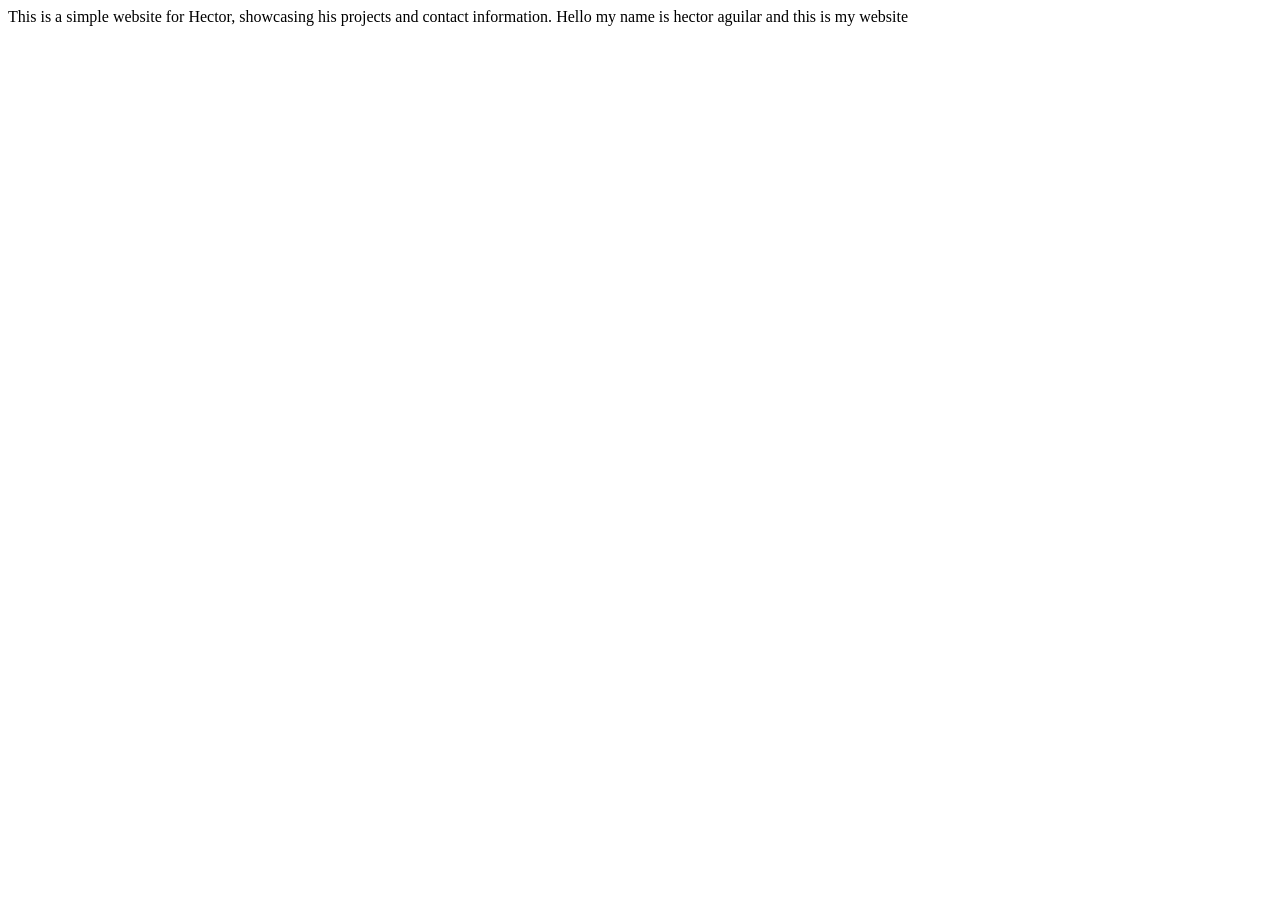
==== index.html @ 85750ade "The beginning" ====
<!DOCTYPE html>
<html lang="en">
<head>
    <meta charset="UTF-8">
    <meta name="viewport" content="width=device-width, initial-scale=1.0">
    <title>Hector's Website</title>
    <description>
        This is a simple website for Hector, showcasing his projects and contact information.
    </description>
</head>
<body>
Hello my name is hector aguilar and this is my website 
</body>
</html>
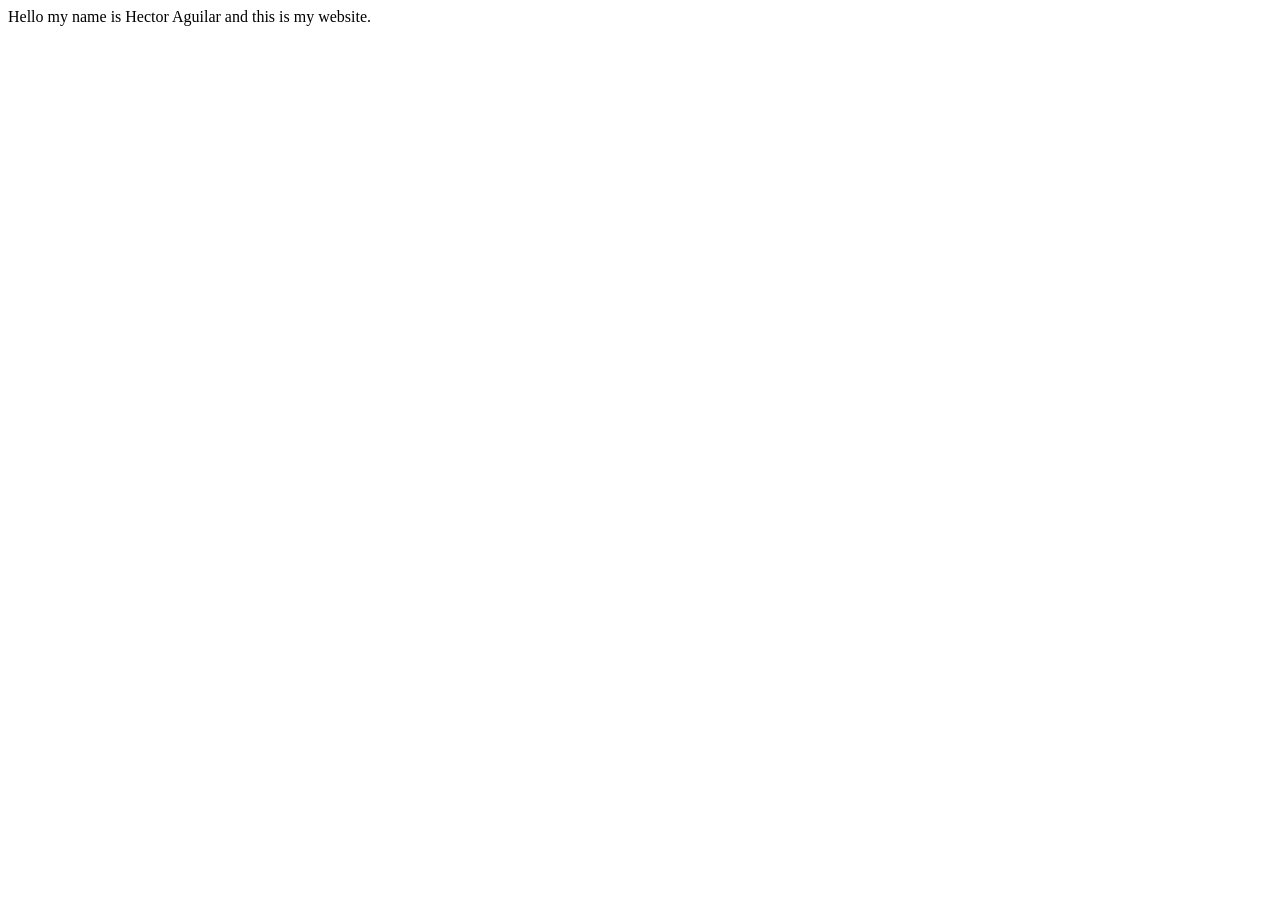
==== commit 19e0e923: "Added the css" ====
--- a/index.html
+++ b/index.html
@@ -4,11 +4,10 @@
     <meta charset="UTF-8">
     <meta name="viewport" content="width=device-width, initial-scale=1.0">
     <title>Hector's Website</title>
-    <description>
-        This is a simple website for Hector, showcasing his projects and contact information.
-    </description>
+    <meta name="description" content="Welcome to Hector Aguilar's personal website.">
+    <link rel="stylesheet" href="styles.css">
 </head>
-<body>
-Hello my name is hector aguilar and this is my website 
+<body class="body">
+Hello my name is Hector Aguilar and this is my website. 
 </body>
 </html>
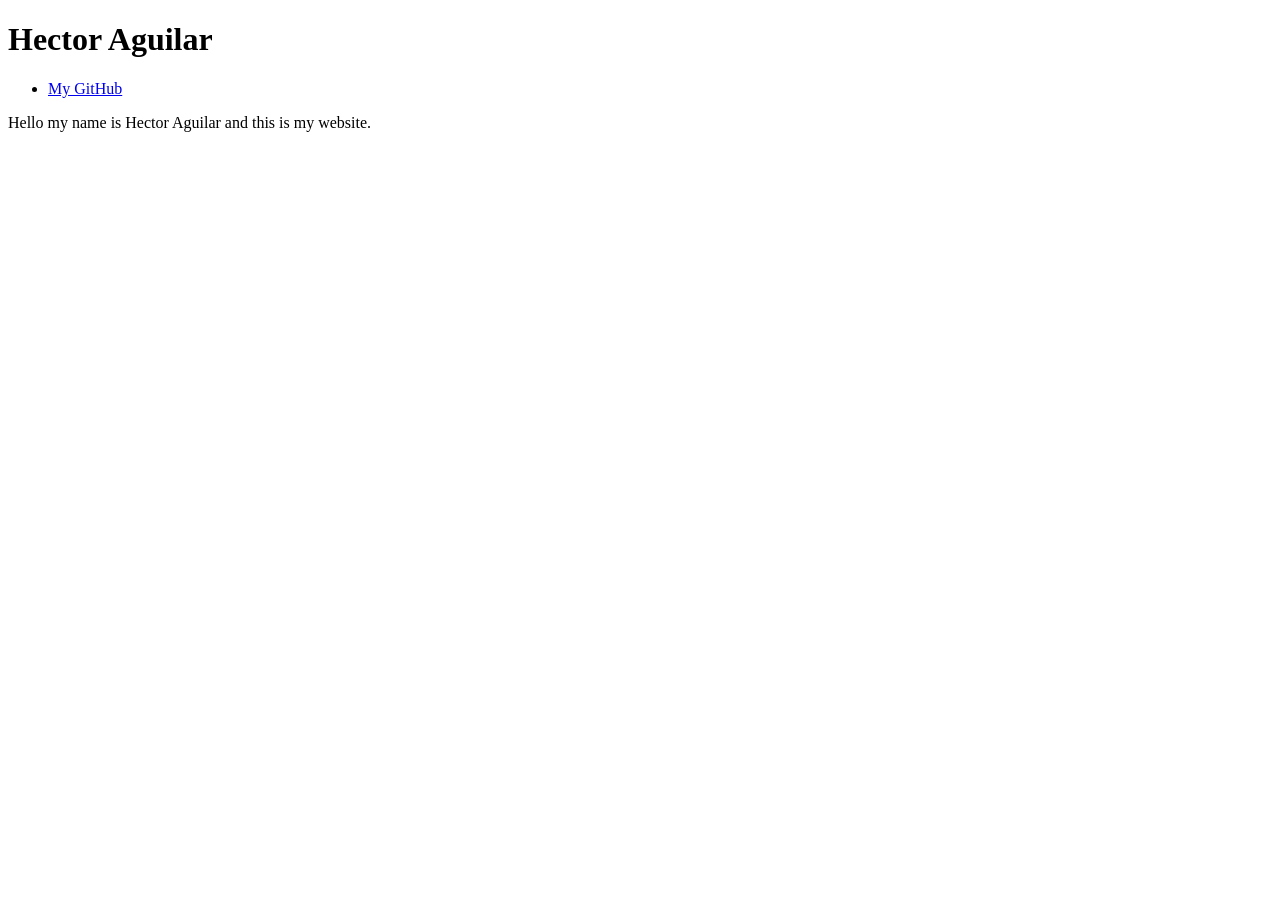
==== commit df14a6c0: "added my title and my github link and some structure" ====
--- a/index.html
+++ b/index.html
@@ -5,9 +5,20 @@
     <meta name="viewport" content="width=device-width, initial-scale=1.0">
     <title>Hector's Website</title>
     <meta name="description" content="Welcome to Hector Aguilar's personal website.">
+    <meta name="author" content="Hector Aguilar Giron">
     <link rel="stylesheet" href="styles.css">
 </head>
 <body class="body">
-Hello my name is Hector Aguilar and this is my website. 
+    <header>
+        <h1>Hector Aguilar</h1>
+        <nav>
+            <ul>
+                <li><a href="https://github.com/HectorAguilarGiron/HectorAguilarGiron.github.io" target="_blank">My GitHub</a></li>
+            </ul>
+        </nav>
+    </header>
+    <main>
+        <p>Hello my name is Hector Aguilar and this is my website.</p>
+    </main>
 </body>
 </html>
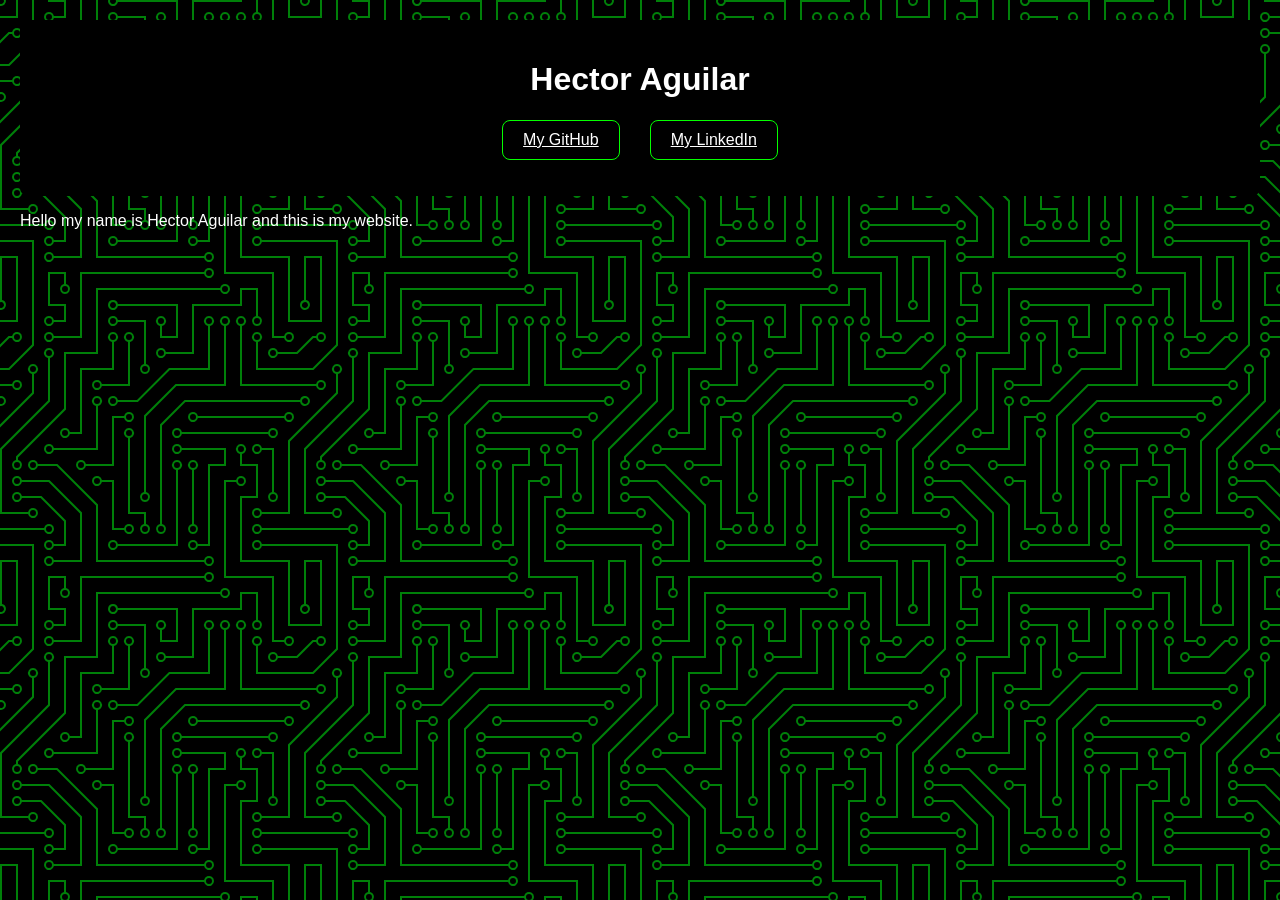
==== commit 3db0380c: "added some decoration but im not done of course" ====
--- a/index.html
+++ b/index.html
@@ -6,14 +6,15 @@
     <title>Hector's Website</title>
     <meta name="description" content="Welcome to Hector Aguilar's personal website.">
     <meta name="author" content="Hector Aguilar Giron">
-    <link rel="stylesheet" href="styles.css">
+    <link rel="stylesheet" href="style.css">
 </head>
 <body class="body">
-    <header>
+    <header class="primary" role="banner">
         <h1>Hector Aguilar</h1>
-        <nav>
+        <nav class="primary" role="navigation">
             <ul>
-                <li><a href="https://github.com/HectorAguilarGiron/HectorAguilarGiron.github.io" target="_blank">My GitHub</a></li>
+                <li><a href="https://github.com/HectorAguilarGiron" target="_blank">My GitHub</a></li>
+                <li><a href="https://www.linkedin.com/in/hector-aguilar-giron-466237345/" target="_blank">My LinkedIn</a></li>
             </ul>
         </nav>
     </header>
--- a/style.css
+++ b/style.css
@@ -0,0 +1,45 @@
+.body {
+    background-image: url("data:image/svg+xml,%3Csvg xmlns='http://www.w3.org/2000/svg' viewBox='0 0 304 304' width='304' height='304'%3E%3Cpath fill='%2300ff11' fill-opacity='0.5' d='M44.1 224a5 5 0 1 1 0 2H0v-2h44.1zm160 48a5 5 0 1 1 0 2H82v-2h122.1zm57.8-46a5 5 0 1 1 0-2H304v2h-42.1zm0 16a5 5 0 1 1 0-2H304v2h-42.1zm6.2-114a5 5 0 1 1 0 2h-86.2a5 5 0 1 1 0-2h86.2zm-256-48a5 5 0 1 1 0 2H0v-2h12.1zm185.8 34a5 5 0 1 1 0-2h86.2a5 5 0 1 1 0 2h-86.2zM258 12.1a5 5 0 1 1-2 0V0h2v12.1zm-64 208a5 5 0 1 1-2 0v-54.2a5 5 0 1 1 2 0v54.2zm48-198.2V80h62v2h-64V21.9a5 5 0 1 1 2 0zm16 16V64h46v2h-48V37.9a5 5 0 1 1 2 0zm-128 96V208h16v12.1a5 5 0 1 1-2 0V210h-16v-76.1a5 5 0 1 1 2 0zm-5.9-21.9a5 5 0 1 1 0 2H114v48H85.9a5 5 0 1 1 0-2H112v-48h12.1zm-6.2 130a5 5 0 1 1 0-2H176v-74.1a5 5 0 1 1 2 0V242h-60.1zm-16-64a5 5 0 1 1 0-2H114v48h10.1a5 5 0 1 1 0 2H112v-48h-10.1zM66 284.1a5 5 0 1 1-2 0V274H50v30h-2v-32h18v12.1zM236.1 176a5 5 0 1 1 0 2H226v94h48v32h-2v-30h-48v-98h12.1zm25.8-30a5 5 0 1 1 0-2H274v44.1a5 5 0 1 1-2 0V146h-10.1zm-64 96a5 5 0 1 1 0-2H208v-80h16v-14h-42.1a5 5 0 1 1 0-2H226v18h-16v80h-12.1zm86.2-210a5 5 0 1 1 0 2H272V0h2v32h10.1zM98 101.9V146H53.9a5 5 0 1 1 0-2H96v-42.1a5 5 0 1 1 2 0zM53.9 34a5 5 0 1 1 0-2H80V0h2v34H53.9zm60.1 3.9V66H82v64H69.9a5 5 0 1 1 0-2H80V64h32V37.9a5 5 0 1 1 2 0zM101.9 82a5 5 0 1 1 0-2H128V37.9a5 5 0 1 1 2 0V82h-28.1zm16-64a5 5 0 1 1 0-2H146v44.1a5 5 0 1 1-2 0V18h-26.1zm102.2 270a5 5 0 1 1 0 2H98v14h-2v-16h124.1zM242 149.9V160h16v34h-16v62h48v48h-2v-46h-48v-66h16v-30h-16v-12.1a5 5 0 1 1 2 0zM53.9 18a5 5 0 1 1 0-2H64V2H48V0h18v18H53.9zm112 32a5 5 0 1 1 0-2H192V0h50v2h-48v48h-28.1zm-48-48a5 5 0 0 1-9.8-2h2.07a3 3 0 1 0 5.66 0H178v34h-18V21.9a5 5 0 1 1 2 0V32h14V2h-58.1zm0 96a5 5 0 1 1 0-2H137l32-32h39V21.9a5 5 0 1 1 2 0V66h-40.17l-32 32H117.9zm28.1 90.1a5 5 0 1 1-2 0v-76.51L175.59 80H224V21.9a5 5 0 1 1 2 0V82h-49.59L146 112.41v75.69zm16 32a5 5 0 1 1-2 0v-99.51L184.59 96H300.1a5 5 0 0 1 3.9-3.9v2.07a3 3 0 0 0 0 5.66v2.07a5 5 0 0 1-3.9-3.9H185.41L162 121.41v98.69zm-144-64a5 5 0 1 1-2 0v-3.51l48-48V48h32V0h2v50H66v55.41l-48 48v2.69zM50 53.9v43.51l-48 48V208h26.1a5 5 0 1 1 0 2H0v-65.41l48-48V53.9a5 5 0 1 1 2 0zm-16 16V89.41l-34 34v-2.82l32-32V69.9a5 5 0 1 1 2 0zM12.1 32a5 5 0 1 1 0 2H9.41L0 43.41V40.6L8.59 32h3.51zm265.8 18a5 5 0 1 1 0-2h18.69l7.41-7.41v2.82L297.41 50H277.9zm-16 160a5 5 0 1 1 0-2H288v-71.41l16-16v2.82l-14 14V210h-28.1zm-208 32a5 5 0 1 1 0-2H64v-22.59L40.59 194H21.9a5 5 0 1 1 0-2H41.41L66 216.59V242H53.9zm150.2 14a5 5 0 1 1 0 2H96v-56.6L56.6 162H37.9a5 5 0 1 1 0-2h19.5L98 200.6V256h106.1zm-150.2 2a5 5 0 1 1 0-2H80v-46.59L48.59 178H21.9a5 5 0 1 1 0-2H49.41L82 208.59V258H53.9zM34 39.8v1.61L9.41 66H0v-2h8.59L32 40.59V0h2v39.8zM2 300.1a5 5 0 0 1 3.9 3.9H3.83A3 3 0 0 0 0 302.17V256h18v48h-2v-46H2v42.1zM34 241v63h-2v-62H0v-2h34v1zM17 18H0v-2h16V0h2v18h-1zm273-2h14v2h-16V0h2v16zm-32 273v15h-2v-14h-14v14h-2v-16h18v1zM0 92.1A5.02 5.02 0 0 1 6 97a5 5 0 0 1-6 4.9v-2.07a3 3 0 1 0 0-5.66V92.1zM80 272h2v32h-2v-32zm37.9 32h-2.07a3 3 0 0 0-5.66 0h-2.07a5 5 0 0 1 9.8 0zM5.9 0A5.02 5.02 0 0 1 0 5.9V3.83A3 3 0 0 0 3.83 0H5.9zm294.2 0h2.07A3 3 0 0 0 304 3.83V5.9a5 5 0 0 1-3.9-5.9zm3.9 300.1v2.07a3 3 0 0 0-1.83 1.83h-2.07a5 5 0 0 1 3.9-3.9zM97 100a3 3 0 1 0 0-6 3 3 0 0 0 0 6zm0-16a3 3 0 1 0 0-6 3 3 0 0 0 0 6zm16 16a3 3 0 1 0 0-6 3 3 0 0 0 0 6zm16 16a3 3 0 1 0 0-6 3 3 0 0 0 0 6zm0 16a3 3 0 1 0 0-6 3 3 0 0 0 0 6zm-48 32a3 3 0 1 0 0-6 3 3 0 0 0 0 6zm16 16a3 3 0 1 0 0-6 3 3 0 0 0 0 6zm32 48a3 3 0 1 0 0-6 3 3 0 0 0 0 6zm-16 16a3 3 0 1 0 0-6 3 3 0 0 0 0 6zm32-16a3 3 0 1 0 0-6 3 3 0 0 0 0 6zm0-32a3 3 0 1 0 0-6 3 3 0 0 0 0 6zm16 32a3 3 0 1 0 0-6 3 3 0 0 0 0 6zm32 16a3 3 0 1 0 0-6 3 3 0 0 0 0 6zm0-16a3 3 0 1 0 0-6 3 3 0 0 0 0 6zm-16-64a3 3 0 1 0 0-6 3 3 0 0 0 0 6zm16 0a3 3 0 1 0 0-6 3 3 0 0 0 0 6zm16 96a3 3 0 1 0 0-6 3 3 0 0 0 0 6zm0 16a3 3 0 1 0 0-6 3 3 0 0 0 0 6zm16 16a3 3 0 1 0 0-6 3 3 0 0 0 0 6zm16-144a3 3 0 1 0 0-6 3 3 0 0 0 0 6zm0 32a3 3 0 1 0 0-6 3 3 0 0 0 0 6zm16-32a3 3 0 1 0 0-6 3 3 0 0 0 0 6zm16-16a3 3 0 1 0 0-6 3 3 0 0 0 0 6zm-96 0a3 3 0 1 0 0-6 3 3 0 0 0 0 6zm0 16a3 3 0 1 0 0-6 3 3 0 0 0 0 6zm16-32a3 3 0 1 0 0-6 3 3 0 0 0 0 6zm96 0a3 3 0 1 0 0-6 3 3 0 0 0 0 6zm-16-64a3 3 0 1 0 0-6 3 3 0 0 0 0 6zm16-16a3 3 0 1 0 0-6 3 3 0 0 0 0 6zm-32 0a3 3 0 1 0 0-6 3 3 0 0 0 0 6zm0-16a3 3 0 1 0 0-6 3 3 0 0 0 0 6zm-16 0a3 3 0 1 0 0-6 3 3 0 0 0 0 6zm-16 0a3 3 0 1 0 0-6 3 3 0 0 0 0 6zm-16 0a3 3 0 1 0 0-6 3 3 0 0 0 0 6zM49 36a3 3 0 1 0 0-6 3 3 0 0 0 0 6zm-32 0a3 3 0 1 0 0-6 3 3 0 0 0 0 6zm32 16a3 3 0 1 0 0-6 3 3 0 0 0 0 6zM33 68a3 3 0 1 0 0-6 3 3 0 0 0 0 6zm16-48a3 3 0 1 0 0-6 3 3 0 0 0 0 6zm0 240a3 3 0 1 0 0-6 3 3 0 0 0 0 6zm16 32a3 3 0 1 0 0-6 3 3 0 0 0 0 6zm-16-64a3 3 0 1 0 0-6 3 3 0 0 0 0 6zm0 16a3 3 0 1 0 0-6 3 3 0 0 0 0 6zm-16-32a3 3 0 1 0 0-6 3 3 0 0 0 0 6zm80-176a3 3 0 1 0 0-6 3 3 0 0 0 0 6zm16 0a3 3 0 1 0 0-6 3 3 0 0 0 0 6zm-16-16a3 3 0 1 0 0-6 3 3 0 0 0 0 6zm32 48a3 3 0 1 0 0-6 3 3 0 0 0 0 6zm16-16a3 3 0 1 0 0-6 3 3 0 0 0 0 6zm0-32a3 3 0 1 0 0-6 3 3 0 0 0 0 6zm112 176a3 3 0 1 0 0-6 3 3 0 0 0 0 6zm-16 16a3 3 0 1 0 0-6 3 3 0 0 0 0 6zm0 16a3 3 0 1 0 0-6 3 3 0 0 0 0 6zm0 16a3 3 0 1 0 0-6 3 3 0 0 0 0 6zM17 180a3 3 0 1 0 0-6 3 3 0 0 0 0 6zm0 16a3 3 0 1 0 0-6 3 3 0 0 0 0 6zm0-32a3 3 0 1 0 0-6 3 3 0 0 0 0 6zm16 0a3 3 0 1 0 0-6 3 3 0 0 0 0 6zM17 84a3 3 0 1 0 0-6 3 3 0 0 0 0 6zm32 64a3 3 0 1 0 0-6 3 3 0 0 0 0 6zm16-16a3 3 0 1 0 0-6 3 3 0 0 0 0 6z'%3E%3C/path%3E%3C/svg%3E");
+    background-color: #000000;
+    color: #ffffff;
+    font-family: Arial, sans-serif;
+    margin: 0;
+    padding: 20px;
+}
+
+header.primary {
+    background-color: #000000;
+    padding: 20px;
+    text-align: center;
+    border-radius: 8px;
+    
+}
+
+nav.primary ul{
+  padding:0;
+  display:flex;
+  flex-direction:row;
+  justify-content:center;
+  gap:30px;
+  color: #ffffff;
+}
+
+nav.primary ul li{
+  list-style-type:none;
+  
+}
+
+nav.primary ul li a{
+  background-color:rgba(0,0,0,.4);
+  padding: 10px 20px;
+  border: 1px solid #04ff00;
+  border-radius: 8px;
+  transition: .5s;
+  display:block;
+  color: #ffffff;
+}
+
+nav.primary ul li a:hover {
+   background-color: rgba(255, 255, 255, 0.3);
+   color: #ffffff;
+}
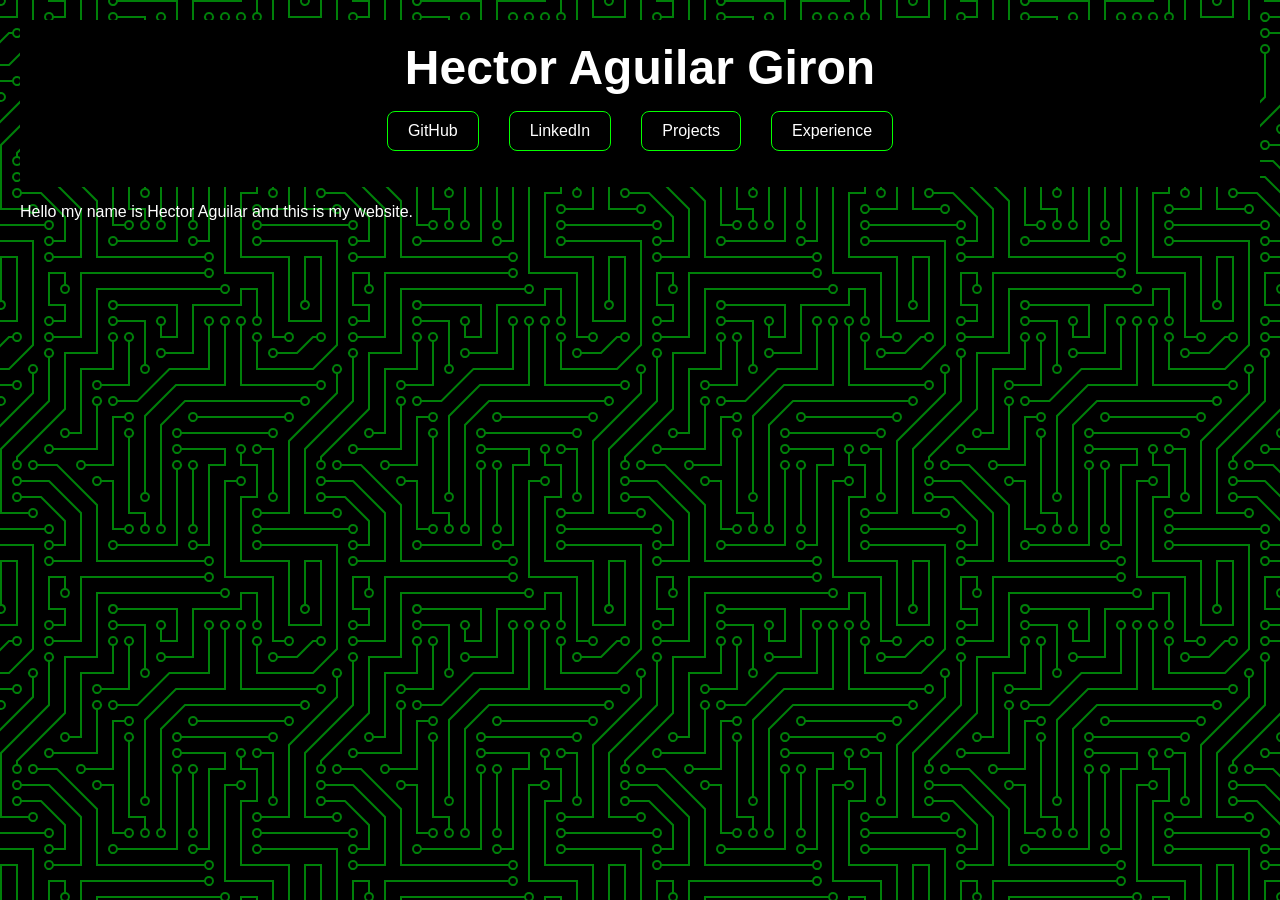
==== commit b69b8bd5: "added a lot of stuff including other pages" ====
--- a/index.html
+++ b/index.html
@@ -6,15 +6,19 @@
     <title>Hector's Website</title>
     <meta name="description" content="Welcome to Hector Aguilar's personal website.">
     <meta name="author" content="Hector Aguilar Giron">
-    <link rel="stylesheet" href="style.css">
+    <link rel="stylesheet" href="assets/css/style.css">
 </head>
 <body class="body">
     <header class="primary" role="banner">
-        <h1>Hector Aguilar</h1>
+        <h1>Hector Aguilar Giron</h1>
         <nav class="primary" role="navigation">
             <ul>
-                <li><a href="https://github.com/HectorAguilarGiron" target="_blank">My GitHub</a></li>
-                <li><a href="https://www.linkedin.com/in/hector-aguilar-giron-466237345/" target="_blank">My LinkedIn</a></li>
+                <li><a href="https://github.com/HectorAguilarGiron" target="_blank">GitHub</a></li>
+                <li><a href="https://www.linkedin.com/in/hector-aguilar-giron-466237345/" target="_blank">LinkedIn
+                    
+                </a></li>
+                <li><a href="projects.html">Projects</a></li>
+                <li><a href="exp.html">Experience</a></li>
             </ul>
         </nav>
     </header>
--- a/assets/css/style.css
+++ b/assets/css/style.css
@@ -0,0 +1,52 @@
+.body {
+    background-image: url("data:image/svg+xml,%3Csvg xmlns='http://www.w3.org/2000/svg' viewBox='0 0 304 304' width='304' height='304'%3E%3Cpath fill='%2300ff11' fill-opacity='0.5' d='M44.1 224a5 5 0 1 1 0 2H0v-2h44.1zm160 48a5 5 0 1 1 0 2H82v-2h122.1zm57.8-46a5 5 0 1 1 0-2H304v2h-42.1zm0 16a5 5 0 1 1 0-2H304v2h-42.1zm6.2-114a5 5 0 1 1 0 2h-86.2a5 5 0 1 1 0-2h86.2zm-256-48a5 5 0 1 1 0 2H0v-2h12.1zm185.8 34a5 5 0 1 1 0-2h86.2a5 5 0 1 1 0 2h-86.2zM258 12.1a5 5 0 1 1-2 0V0h2v12.1zm-64 208a5 5 0 1 1-2 0v-54.2a5 5 0 1 1 2 0v54.2zm48-198.2V80h62v2h-64V21.9a5 5 0 1 1 2 0zm16 16V64h46v2h-48V37.9a5 5 0 1 1 2 0zm-128 96V208h16v12.1a5 5 0 1 1-2 0V210h-16v-76.1a5 5 0 1 1 2 0zm-5.9-21.9a5 5 0 1 1 0 2H114v48H85.9a5 5 0 1 1 0-2H112v-48h12.1zm-6.2 130a5 5 0 1 1 0-2H176v-74.1a5 5 0 1 1 2 0V242h-60.1zm-16-64a5 5 0 1 1 0-2H114v48h10.1a5 5 0 1 1 0 2H112v-48h-10.1zM66 284.1a5 5 0 1 1-2 0V274H50v30h-2v-32h18v12.1zM236.1 176a5 5 0 1 1 0 2H226v94h48v32h-2v-30h-48v-98h12.1zm25.8-30a5 5 0 1 1 0-2H274v44.1a5 5 0 1 1-2 0V146h-10.1zm-64 96a5 5 0 1 1 0-2H208v-80h16v-14h-42.1a5 5 0 1 1 0-2H226v18h-16v80h-12.1zm86.2-210a5 5 0 1 1 0 2H272V0h2v32h10.1zM98 101.9V146H53.9a5 5 0 1 1 0-2H96v-42.1a5 5 0 1 1 2 0zM53.9 34a5 5 0 1 1 0-2H80V0h2v34H53.9zm60.1 3.9V66H82v64H69.9a5 5 0 1 1 0-2H80V64h32V37.9a5 5 0 1 1 2 0zM101.9 82a5 5 0 1 1 0-2H128V37.9a5 5 0 1 1 2 0V82h-28.1zm16-64a5 5 0 1 1 0-2H146v44.1a5 5 0 1 1-2 0V18h-26.1zm102.2 270a5 5 0 1 1 0 2H98v14h-2v-16h124.1zM242 149.9V160h16v34h-16v62h48v48h-2v-46h-48v-66h16v-30h-16v-12.1a5 5 0 1 1 2 0zM53.9 18a5 5 0 1 1 0-2H64V2H48V0h18v18H53.9zm112 32a5 5 0 1 1 0-2H192V0h50v2h-48v48h-28.1zm-48-48a5 5 0 0 1-9.8-2h2.07a3 3 0 1 0 5.66 0H178v34h-18V21.9a5 5 0 1 1 2 0V32h14V2h-58.1zm0 96a5 5 0 1 1 0-2H137l32-32h39V21.9a5 5 0 1 1 2 0V66h-40.17l-32 32H117.9zm28.1 90.1a5 5 0 1 1-2 0v-76.51L175.59 80H224V21.9a5 5 0 1 1 2 0V82h-49.59L146 112.41v75.69zm16 32a5 5 0 1 1-2 0v-99.51L184.59 96H300.1a5 5 0 0 1 3.9-3.9v2.07a3 3 0 0 0 0 5.66v2.07a5 5 0 0 1-3.9-3.9H185.41L162 121.41v98.69zm-144-64a5 5 0 1 1-2 0v-3.51l48-48V48h32V0h2v50H66v55.41l-48 48v2.69zM50 53.9v43.51l-48 48V208h26.1a5 5 0 1 1 0 2H0v-65.41l48-48V53.9a5 5 0 1 1 2 0zm-16 16V89.41l-34 34v-2.82l32-32V69.9a5 5 0 1 1 2 0zM12.1 32a5 5 0 1 1 0 2H9.41L0 43.41V40.6L8.59 32h3.51zm265.8 18a5 5 0 1 1 0-2h18.69l7.41-7.41v2.82L297.41 50H277.9zm-16 160a5 5 0 1 1 0-2H288v-71.41l16-16v2.82l-14 14V210h-28.1zm-208 32a5 5 0 1 1 0-2H64v-22.59L40.59 194H21.9a5 5 0 1 1 0-2H41.41L66 216.59V242H53.9zm150.2 14a5 5 0 1 1 0 2H96v-56.6L56.6 162H37.9a5 5 0 1 1 0-2h19.5L98 200.6V256h106.1zm-150.2 2a5 5 0 1 1 0-2H80v-46.59L48.59 178H21.9a5 5 0 1 1 0-2H49.41L82 208.59V258H53.9zM34 39.8v1.61L9.41 66H0v-2h8.59L32 40.59V0h2v39.8zM2 300.1a5 5 0 0 1 3.9 3.9H3.83A3 3 0 0 0 0 302.17V256h18v48h-2v-46H2v42.1zM34 241v63h-2v-62H0v-2h34v1zM17 18H0v-2h16V0h2v18h-1zm273-2h14v2h-16V0h2v16zm-32 273v15h-2v-14h-14v14h-2v-16h18v1zM0 92.1A5.02 5.02 0 0 1 6 97a5 5 0 0 1-6 4.9v-2.07a3 3 0 1 0 0-5.66V92.1zM80 272h2v32h-2v-32zm37.9 32h-2.07a3 3 0 0 0-5.66 0h-2.07a5 5 0 0 1 9.8 0zM5.9 0A5.02 5.02 0 0 1 0 5.9V3.83A3 3 0 0 0 3.83 0H5.9zm294.2 0h2.07A3 3 0 0 0 304 3.83V5.9a5 5 0 0 1-3.9-5.9zm3.9 300.1v2.07a3 3 0 0 0-1.83 1.83h-2.07a5 5 0 0 1 3.9-3.9zM97 100a3 3 0 1 0 0-6 3 3 0 0 0 0 6zm0-16a3 3 0 1 0 0-6 3 3 0 0 0 0 6zm16 16a3 3 0 1 0 0-6 3 3 0 0 0 0 6zm16 16a3 3 0 1 0 0-6 3 3 0 0 0 0 6zm0 16a3 3 0 1 0 0-6 3 3 0 0 0 0 6zm-48 32a3 3 0 1 0 0-6 3 3 0 0 0 0 6zm16 16a3 3 0 1 0 0-6 3 3 0 0 0 0 6zm32 48a3 3 0 1 0 0-6 3 3 0 0 0 0 6zm-16 16a3 3 0 1 0 0-6 3 3 0 0 0 0 6zm32-16a3 3 0 1 0 0-6 3 3 0 0 0 0 6zm0-32a3 3 0 1 0 0-6 3 3 0 0 0 0 6zm16 32a3 3 0 1 0 0-6 3 3 0 0 0 0 6zm32 16a3 3 0 1 0 0-6 3 3 0 0 0 0 6zm0-16a3 3 0 1 0 0-6 3 3 0 0 0 0 6zm-16-64a3 3 0 1 0 0-6 3 3 0 0 0 0 6zm16 0a3 3 0 1 0 0-6 3 3 0 0 0 0 6zm16 96a3 3 0 1 0 0-6 3 3 0 0 0 0 6zm0 16a3 3 0 1 0 0-6 3 3 0 0 0 0 6zm16 16a3 3 0 1 0 0-6 3 3 0 0 0 0 6zm16-144a3 3 0 1 0 0-6 3 3 0 0 0 0 6zm0 32a3 3 0 1 0 0-6 3 3 0 0 0 0 6zm16-32a3 3 0 1 0 0-6 3 3 0 0 0 0 6zm16-16a3 3 0 1 0 0-6 3 3 0 0 0 0 6zm-96 0a3 3 0 1 0 0-6 3 3 0 0 0 0 6zm0 16a3 3 0 1 0 0-6 3 3 0 0 0 0 6zm16-32a3 3 0 1 0 0-6 3 3 0 0 0 0 6zm96 0a3 3 0 1 0 0-6 3 3 0 0 0 0 6zm-16-64a3 3 0 1 0 0-6 3 3 0 0 0 0 6zm16-16a3 3 0 1 0 0-6 3 3 0 0 0 0 6zm-32 0a3 3 0 1 0 0-6 3 3 0 0 0 0 6zm0-16a3 3 0 1 0 0-6 3 3 0 0 0 0 6zm-16 0a3 3 0 1 0 0-6 3 3 0 0 0 0 6zm-16 0a3 3 0 1 0 0-6 3 3 0 0 0 0 6zm-16 0a3 3 0 1 0 0-6 3 3 0 0 0 0 6zM49 36a3 3 0 1 0 0-6 3 3 0 0 0 0 6zm-32 0a3 3 0 1 0 0-6 3 3 0 0 0 0 6zm32 16a3 3 0 1 0 0-6 3 3 0 0 0 0 6zM33 68a3 3 0 1 0 0-6 3 3 0 0 0 0 6zm16-48a3 3 0 1 0 0-6 3 3 0 0 0 0 6zm0 240a3 3 0 1 0 0-6 3 3 0 0 0 0 6zm16 32a3 3 0 1 0 0-6 3 3 0 0 0 0 6zm-16-64a3 3 0 1 0 0-6 3 3 0 0 0 0 6zm0 16a3 3 0 1 0 0-6 3 3 0 0 0 0 6zm-16-32a3 3 0 1 0 0-6 3 3 0 0 0 0 6zm80-176a3 3 0 1 0 0-6 3 3 0 0 0 0 6zm16 0a3 3 0 1 0 0-6 3 3 0 0 0 0 6zm-16-16a3 3 0 1 0 0-6 3 3 0 0 0 0 6zm32 48a3 3 0 1 0 0-6 3 3 0 0 0 0 6zm16-16a3 3 0 1 0 0-6 3 3 0 0 0 0 6zm0-32a3 3 0 1 0 0-6 3 3 0 0 0 0 6zm112 176a3 3 0 1 0 0-6 3 3 0 0 0 0 6zm-16 16a3 3 0 1 0 0-6 3 3 0 0 0 0 6zm0 16a3 3 0 1 0 0-6 3 3 0 0 0 0 6zm0 16a3 3 0 1 0 0-6 3 3 0 0 0 0 6zM17 180a3 3 0 1 0 0-6 3 3 0 0 0 0 6zm0 16a3 3 0 1 0 0-6 3 3 0 0 0 0 6zm0-32a3 3 0 1 0 0-6 3 3 0 0 0 0 6zm16 0a3 3 0 1 0 0-6 3 3 0 0 0 0 6zM17 84a3 3 0 1 0 0-6 3 3 0 0 0 0 6zm32 64a3 3 0 1 0 0-6 3 3 0 0 0 0 6zm16-16a3 3 0 1 0 0-6 3 3 0 0 0 0 6z'%3E%3C/path%3E%3C/svg%3E");
+    background-color: #000000;
+    color: #ffffff;
+    font-family: Arial, sans-serif;
+    margin: 0;
+    padding: 20px;
+}
+
+header.primary {
+    background-color: #000000;
+    padding: 20px;
+    text-align: center;
+    border-radius: 8px;
+    
+}
+
+header.primary h1 {
+    margin: 0;
+    font-size: 3em;
+    color: #ffffff;
+}
+nav.primary ul{
+  padding:0;
+  display:flex;
+  flex-direction:row;
+  justify-content:center;
+  gap:30px;
+  color: #ffffff;
+}
+
+nav.primary ul li{
+  list-style-type:none;
+  
+}
+
+nav.primary ul li a{
+  background-color:rgba(0,0,0,.4);
+  padding: 10px 20px;
+  border: 1px solid #04ff00;
+  border-radius: 8px;
+  transition: .5s;
+  display:block;
+  color: #ffffff;
+  text-decoration: none;
+}
+
+nav.primary ul li a:hover {
+   background-color: rgba(255, 255, 255, 0.3);
+   color: #ffffff;
+}
+
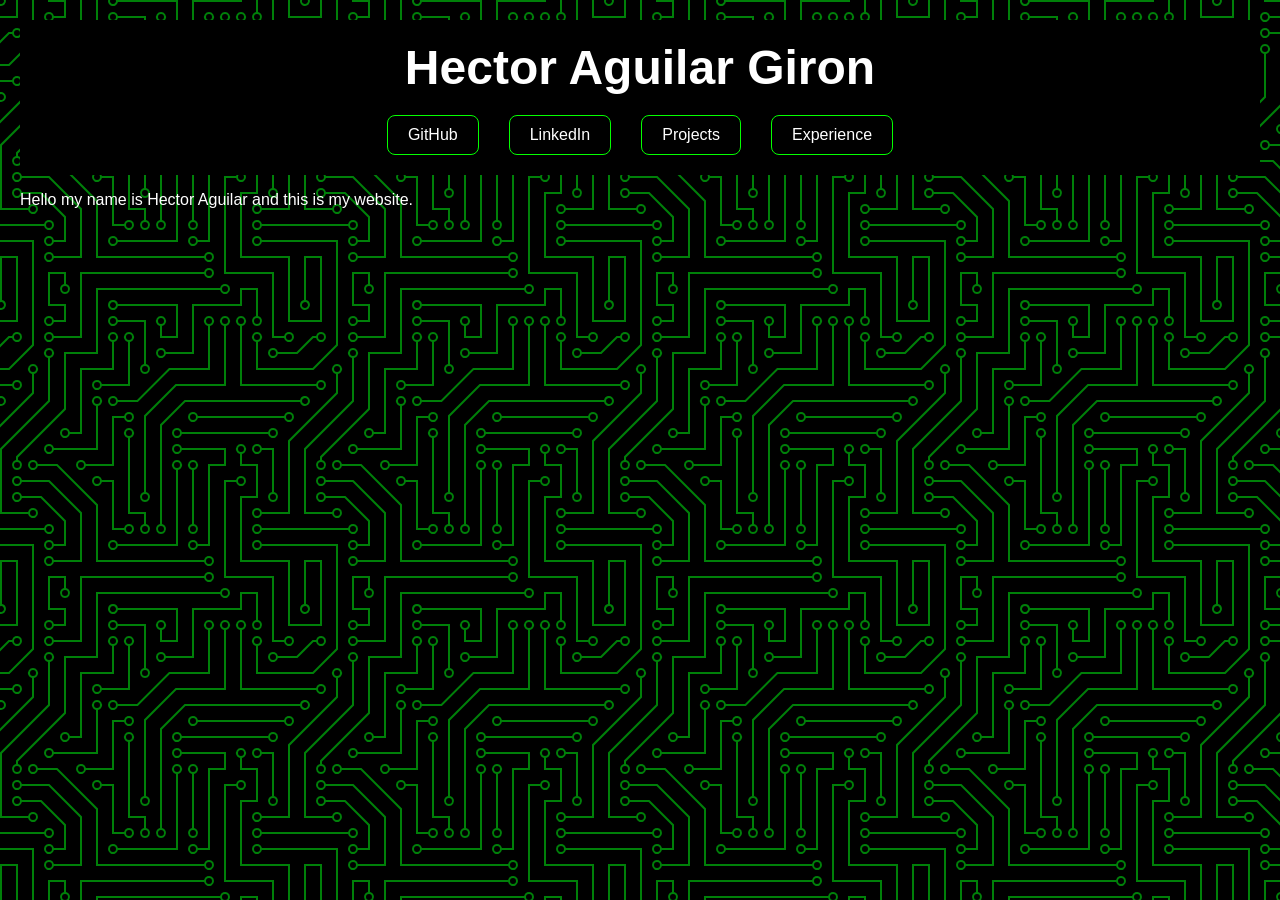
==== commit 95e08a7f: "added flex and justify content so it can flow better" ====
--- a/index.html
+++ b/index.html
@@ -14,9 +14,7 @@
         <nav class="primary" role="navigation">
             <ul>
                 <li><a href="https://github.com/HectorAguilarGiron" target="_blank">GitHub</a></li>
-                <li><a href="https://www.linkedin.com/in/hector-aguilar-giron-466237345/" target="_blank">LinkedIn
-                    
-                </a></li>
+                <li><a href="https://www.linkedin.com/in/hector-aguilar-giron-466237345/" target="_blank">LinkedIn</a></li>
                 <li><a href="projects.html">Projects</a></li>
                 <li><a href="exp.html">Experience</a></li>
             </ul>
--- a/assets/css/style.css
+++ b/assets/css/style.css
@@ -1,10 +1,15 @@
-.body {
+*, *::before, *::after {
+    box-sizing: border-box;
+}
+
+body, .body {
     background-image: url("data:image/svg+xml,%3Csvg xmlns='http://www.w3.org/2000/svg' viewBox='0 0 304 304' width='304' height='304'%3E%3Cpath fill='%2300ff11' fill-opacity='0.5' d='M44.1 224a5 5 0 1 1 0 2H0v-2h44.1zm160 48a5 5 0 1 1 0 2H82v-2h122.1zm57.8-46a5 5 0 1 1 0-2H304v2h-42.1zm0 16a5 5 0 1 1 0-2H304v2h-42.1zm6.2-114a5 5 0 1 1 0 2h-86.2a5 5 0 1 1 0-2h86.2zm-256-48a5 5 0 1 1 0 2H0v-2h12.1zm185.8 34a5 5 0 1 1 0-2h86.2a5 5 0 1 1 0 2h-86.2zM258 12.1a5 5 0 1 1-2 0V0h2v12.1zm-64 208a5 5 0 1 1-2 0v-54.2a5 5 0 1 1 2 0v54.2zm48-198.2V80h62v2h-64V21.9a5 5 0 1 1 2 0zm16 16V64h46v2h-48V37.9a5 5 0 1 1 2 0zm-128 96V208h16v12.1a5 5 0 1 1-2 0V210h-16v-76.1a5 5 0 1 1 2 0zm-5.9-21.9a5 5 0 1 1 0 2H114v48H85.9a5 5 0 1 1 0-2H112v-48h12.1zm-6.2 130a5 5 0 1 1 0-2H176v-74.1a5 5 0 1 1 2 0V242h-60.1zm-16-64a5 5 0 1 1 0-2H114v48h10.1a5 5 0 1 1 0 2H112v-48h-10.1zM66 284.1a5 5 0 1 1-2 0V274H50v30h-2v-32h18v12.1zM236.1 176a5 5 0 1 1 0 2H226v94h48v32h-2v-30h-48v-98h12.1zm25.8-30a5 5 0 1 1 0-2H274v44.1a5 5 0 1 1-2 0V146h-10.1zm-64 96a5 5 0 1 1 0-2H208v-80h16v-14h-42.1a5 5 0 1 1 0-2H226v18h-16v80h-12.1zm86.2-210a5 5 0 1 1 0 2H272V0h2v32h10.1zM98 101.9V146H53.9a5 5 0 1 1 0-2H96v-42.1a5 5 0 1 1 2 0zM53.9 34a5 5 0 1 1 0-2H80V0h2v34H53.9zm60.1 3.9V66H82v64H69.9a5 5 0 1 1 0-2H80V64h32V37.9a5 5 0 1 1 2 0zM101.9 82a5 5 0 1 1 0-2H128V37.9a5 5 0 1 1 2 0V82h-28.1zm16-64a5 5 0 1 1 0-2H146v44.1a5 5 0 1 1-2 0V18h-26.1zm102.2 270a5 5 0 1 1 0 2H98v14h-2v-16h124.1zM242 149.9V160h16v34h-16v62h48v48h-2v-46h-48v-66h16v-30h-16v-12.1a5 5 0 1 1 2 0zM53.9 18a5 5 0 1 1 0-2H64V2H48V0h18v18H53.9zm112 32a5 5 0 1 1 0-2H192V0h50v2h-48v48h-28.1zm-48-48a5 5 0 0 1-9.8-2h2.07a3 3 0 1 0 5.66 0H178v34h-18V21.9a5 5 0 1 1 2 0V32h14V2h-58.1zm0 96a5 5 0 1 1 0-2H137l32-32h39V21.9a5 5 0 1 1 2 0V66h-40.17l-32 32H117.9zm28.1 90.1a5 5 0 1 1-2 0v-76.51L175.59 80H224V21.9a5 5 0 1 1 2 0V82h-49.59L146 112.41v75.69zm16 32a5 5 0 1 1-2 0v-99.51L184.59 96H300.1a5 5 0 0 1 3.9-3.9v2.07a3 3 0 0 0 0 5.66v2.07a5 5 0 0 1-3.9-3.9H185.41L162 121.41v98.69zm-144-64a5 5 0 1 1-2 0v-3.51l48-48V48h32V0h2v50H66v55.41l-48 48v2.69zM50 53.9v43.51l-48 48V208h26.1a5 5 0 1 1 0 2H0v-65.41l48-48V53.9a5 5 0 1 1 2 0zm-16 16V89.41l-34 34v-2.82l32-32V69.9a5 5 0 1 1 2 0zM12.1 32a5 5 0 1 1 0 2H9.41L0 43.41V40.6L8.59 32h3.51zm265.8 18a5 5 0 1 1 0-2h18.69l7.41-7.41v2.82L297.41 50H277.9zm-16 160a5 5 0 1 1 0-2H288v-71.41l16-16v2.82l-14 14V210h-28.1zm-208 32a5 5 0 1 1 0-2H64v-22.59L40.59 194H21.9a5 5 0 1 1 0-2H41.41L66 216.59V242H53.9zm150.2 14a5 5 0 1 1 0 2H96v-56.6L56.6 162H37.9a5 5 0 1 1 0-2h19.5L98 200.6V256h106.1zm-150.2 2a5 5 0 1 1 0-2H80v-46.59L48.59 178H21.9a5 5 0 1 1 0-2H49.41L82 208.59V258H53.9zM34 39.8v1.61L9.41 66H0v-2h8.59L32 40.59V0h2v39.8zM2 300.1a5 5 0 0 1 3.9 3.9H3.83A3 3 0 0 0 0 302.17V256h18v48h-2v-46H2v42.1zM34 241v63h-2v-62H0v-2h34v1zM17 18H0v-2h16V0h2v18h-1zm273-2h14v2h-16V0h2v16zm-32 273v15h-2v-14h-14v14h-2v-16h18v1zM0 92.1A5.02 5.02 0 0 1 6 97a5 5 0 0 1-6 4.9v-2.07a3 3 0 1 0 0-5.66V92.1zM80 272h2v32h-2v-32zm37.9 32h-2.07a3 3 0 0 0-5.66 0h-2.07a5 5 0 0 1 9.8 0zM5.9 0A5.02 5.02 0 0 1 0 5.9V3.83A3 3 0 0 0 3.83 0H5.9zm294.2 0h2.07A3 3 0 0 0 304 3.83V5.9a5 5 0 0 1-3.9-5.9zm3.9 300.1v2.07a3 3 0 0 0-1.83 1.83h-2.07a5 5 0 0 1 3.9-3.9zM97 100a3 3 0 1 0 0-6 3 3 0 0 0 0 6zm0-16a3 3 0 1 0 0-6 3 3 0 0 0 0 6zm16 16a3 3 0 1 0 0-6 3 3 0 0 0 0 6zm16 16a3 3 0 1 0 0-6 3 3 0 0 0 0 6zm0 16a3 3 0 1 0 0-6 3 3 0 0 0 0 6zm-48 32a3 3 0 1 0 0-6 3 3 0 0 0 0 6zm16 16a3 3 0 1 0 0-6 3 3 0 0 0 0 6zm32 48a3 3 0 1 0 0-6 3 3 0 0 0 0 6zm-16 16a3 3 0 1 0 0-6 3 3 0 0 0 0 6zm32-16a3 3 0 1 0 0-6 3 3 0 0 0 0 6zm0-32a3 3 0 1 0 0-6 3 3 0 0 0 0 6zm16 32a3 3 0 1 0 0-6 3 3 0 0 0 0 6zm32 16a3 3 0 1 0 0-6 3 3 0 0 0 0 6zm0-16a3 3 0 1 0 0-6 3 3 0 0 0 0 6zm-16-64a3 3 0 1 0 0-6 3 3 0 0 0 0 6zm16 0a3 3 0 1 0 0-6 3 3 0 0 0 0 6zm16 96a3 3 0 1 0 0-6 3 3 0 0 0 0 6zm0 16a3 3 0 1 0 0-6 3 3 0 0 0 0 6zm16 16a3 3 0 1 0 0-6 3 3 0 0 0 0 6zm16-144a3 3 0 1 0 0-6 3 3 0 0 0 0 6zm0 32a3 3 0 1 0 0-6 3 3 0 0 0 0 6zm16-32a3 3 0 1 0 0-6 3 3 0 0 0 0 6zm16-16a3 3 0 1 0 0-6 3 3 0 0 0 0 6zm-96 0a3 3 0 1 0 0-6 3 3 0 0 0 0 6zm0 16a3 3 0 1 0 0-6 3 3 0 0 0 0 6zm16-32a3 3 0 1 0 0-6 3 3 0 0 0 0 6zm96 0a3 3 0 1 0 0-6 3 3 0 0 0 0 6zm-16-64a3 3 0 1 0 0-6 3 3 0 0 0 0 6zm16-16a3 3 0 1 0 0-6 3 3 0 0 0 0 6zm-32 0a3 3 0 1 0 0-6 3 3 0 0 0 0 6zm0-16a3 3 0 1 0 0-6 3 3 0 0 0 0 6zm-16 0a3 3 0 1 0 0-6 3 3 0 0 0 0 6zm-16 0a3 3 0 1 0 0-6 3 3 0 0 0 0 6zm-16 0a3 3 0 1 0 0-6 3 3 0 0 0 0 6zM49 36a3 3 0 1 0 0-6 3 3 0 0 0 0 6zm-32 0a3 3 0 1 0 0-6 3 3 0 0 0 0 6zm32 16a3 3 0 1 0 0-6 3 3 0 0 0 0 6zM33 68a3 3 0 1 0 0-6 3 3 0 0 0 0 6zm16-48a3 3 0 1 0 0-6 3 3 0 0 0 0 6zm0 240a3 3 0 1 0 0-6 3 3 0 0 0 0 6zm16 32a3 3 0 1 0 0-6 3 3 0 0 0 0 6zm-16-64a3 3 0 1 0 0-6 3 3 0 0 0 0 6zm0 16a3 3 0 1 0 0-6 3 3 0 0 0 0 6zm-16-32a3 3 0 1 0 0-6 3 3 0 0 0 0 6zm80-176a3 3 0 1 0 0-6 3 3 0 0 0 0 6zm16 0a3 3 0 1 0 0-6 3 3 0 0 0 0 6zm-16-16a3 3 0 1 0 0-6 3 3 0 0 0 0 6zm32 48a3 3 0 1 0 0-6 3 3 0 0 0 0 6zm16-16a3 3 0 1 0 0-6 3 3 0 0 0 0 6zm0-32a3 3 0 1 0 0-6 3 3 0 0 0 0 6zm112 176a3 3 0 1 0 0-6 3 3 0 0 0 0 6zm-16 16a3 3 0 1 0 0-6 3 3 0 0 0 0 6zm0 16a3 3 0 1 0 0-6 3 3 0 0 0 0 6zm0 16a3 3 0 1 0 0-6 3 3 0 0 0 0 6zM17 180a3 3 0 1 0 0-6 3 3 0 0 0 0 6zm0 16a3 3 0 1 0 0-6 3 3 0 0 0 0 6zm0-32a3 3 0 1 0 0-6 3 3 0 0 0 0 6zm16 0a3 3 0 1 0 0-6 3 3 0 0 0 0 6zM17 84a3 3 0 1 0 0-6 3 3 0 0 0 0 6zm32 64a3 3 0 1 0 0-6 3 3 0 0 0 0 6zm16-16a3 3 0 1 0 0-6 3 3 0 0 0 0 6z'%3E%3C/path%3E%3C/svg%3E");
     background-color: #000000;
     color: #ffffff;
     font-family: Arial, sans-serif;
     margin: 0;
     padding: 20px;
+    overflow-x: hidden;
 }
 
 header.primary {
@@ -12,41 +17,50 @@
     padding: 20px;
     text-align: center;
     border-radius: 8px;
-    
 }
 
 header.primary h1 {
     margin: 0;
-    font-size: 3em;
+    font-size: clamp(1.5rem, 6vw, 3em);
     color: #ffffff;
-}
-nav.primary ul{
-  padding:0;
-  display:flex;
-  flex-direction:row;
-  justify-content:center;
-  gap:30px;
-  color: #ffffff;
+    padding: 0 0 20px;
+    word-break: break-word;
 }
 
-nav.primary ul li{
-  list-style-type:none;
-  
+nav.primary ul {
+    padding: 0;
+    display: flex;
+    flex-direction: row;
+    justify-content: center;
+    gap: 30px;
+    color: #ffffff;
+    margin: 0;
 }
 
-nav.primary ul li a{
-  background-color:rgba(0,0,0,.4);
-  padding: 10px 20px;
-  border: 1px solid #04ff00;
-  border-radius: 8px;
-  transition: .5s;
-  display:block;
-  color: #ffffff;
-  text-decoration: none;
+nav.primary ul li {
+    list-style-type: none;
+}
+
+nav.primary ul li a {
+    background-color: rgba(0, 0, 0, .4);
+    padding: 10px 20px;
+    border: 1px solid #04ff00;
+    border-radius: 8px;
+    transition: .5s;
+    display: block;
+    color: #ffffff;
+    text-decoration: none;
 }
 
 nav.primary ul li a:hover {
-   background-color: rgba(255, 255, 255, 0.3);
-   color: #ffffff;
+    background-color: rgba(255, 255, 255, 0.3);
+    color: #ffffff;
 }
 
+@media (max-width: 600px) {
+    nav.primary ul {
+        flex-wrap: wrap;
+        justify-content: center;
+        gap: 10px;
+    }
+}
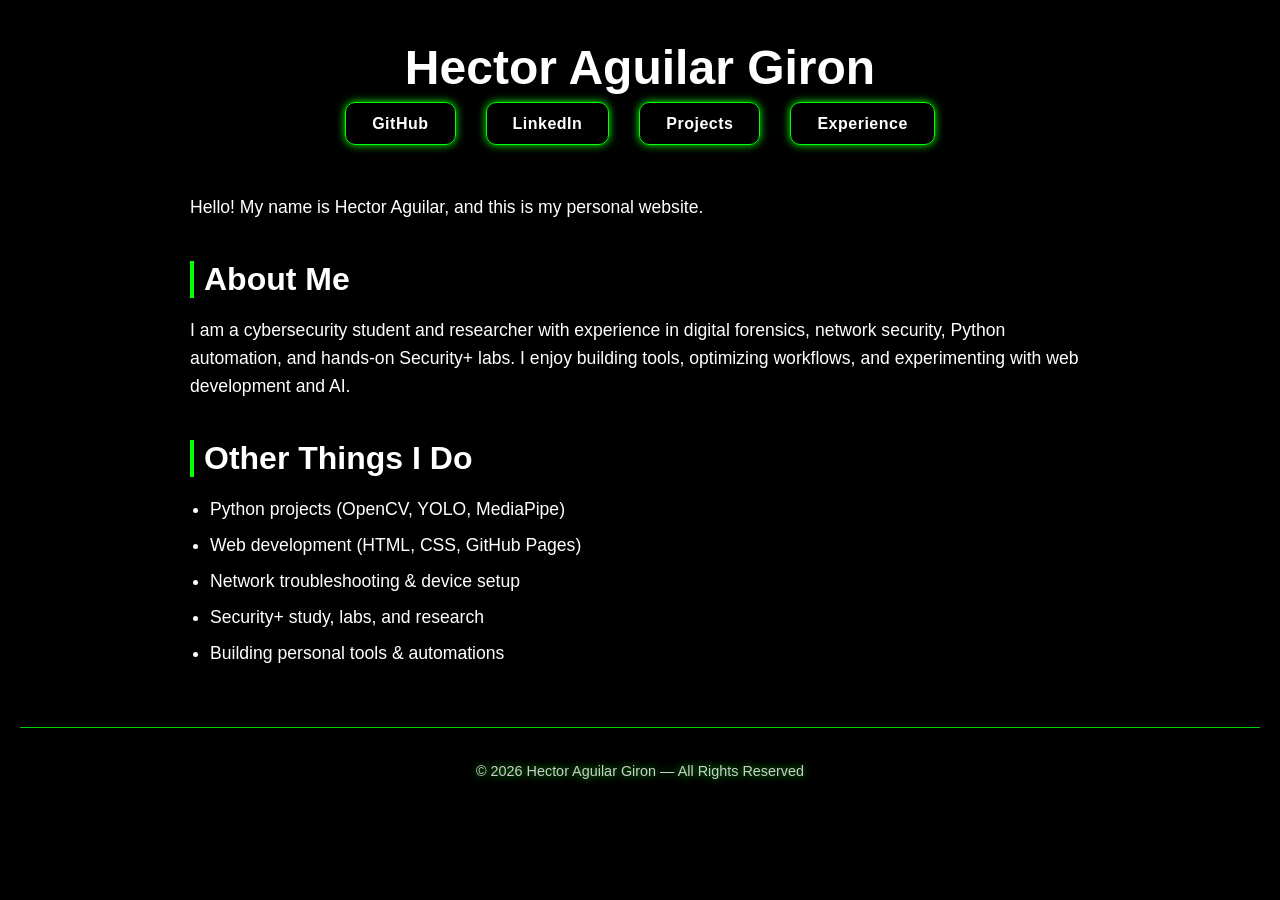
==== commit 6158c5ee: "made some changes" ====
--- a/index.html
+++ b/index.html
@@ -8,20 +8,52 @@
     <meta name="author" content="Hector Aguilar Giron">
     <link rel="stylesheet" href="assets/css/style.css">
 </head>
+
 <body class="body">
-    <header class="primary" role="banner">
-        <h1>Hector Aguilar Giron</h1>
-        <nav class="primary" role="navigation">
-            <ul>
-                <li><a href="https://github.com/HectorAguilarGiron" target="_blank">GitHub</a></li>
-                <li><a href="https://www.linkedin.com/in/hector-aguilar-giron-466237345/" target="_blank">LinkedIn</a></li>
-                <li><a href="projects.html">Projects</a></li>
-                <li><a href="exp.html">Experience</a></li>
-            </ul>
-        </nav>
-    </header>
-    <main>
-        <p>Hello my name is Hector Aguilar and this is my website.</p>
-    </main>
+
+<header class="primary">
+    <h1>Hector Aguilar Giron</h1>
+    <nav class="primary">
+        <ul>
+            <li><a href="https://github.com/HectorAguilarGiron" target="_blank">GitHub</a></li>
+            <li><a href="https://www.linkedin.com/in/hector-aguilar-giron-466237345/" target="_blank">LinkedIn</a></li>
+            <li><a href="projects.html">Projects</a></li>
+            <li><a href="exp.html">Experience</a></li>
+        </ul>
+    </nav>
+</header>
+
+<main>
+
+    <section class="intro">
+        <p>Hello! My name is Hector Aguilar, and this is my personal website.</p>
+    </section>
+
+    <section class="about">
+        <h2>About Me</h2>
+        <p>
+            I am a cybersecurity student and researcher with experience in digital forensics, 
+            network security, Python automation, and hands-on Security+ labs. I enjoy building 
+            tools, optimizing workflows, and experimenting with web development and AI.
+        </p>
+    </section>
+
+    <section class="other">
+        <h2>Other Things I Do</h2>
+        <ul>
+            <li>Python projects (OpenCV, YOLO, MediaPipe)</li>
+            <li>Web development (HTML, CSS, GitHub Pages)</li>
+            <li>Network troubleshooting & device setup</li>
+            <li>Security+ study, labs, and research</li>
+            <li>Building personal tools & automations</li>
+        </ul>
+    </section>
+
+</main>
+
+<footer class="site-footer">
+    <p>© 2026 Hector Aguilar Giron — All Rights Reserved</p>
+</footer>
+
 </body>
-</html>+</html>
--- a/assets/css/style.css
+++ b/assets/css/style.css
@@ -1,9 +1,11 @@
+/* RESET */
 *, *::before, *::after {
     box-sizing: border-box;
 }
 
+/* BACKGROUND + GLOBAL */
 body, .body {
-    background-image: url("data:image/svg+xml,%3Csvg xmlns='http://www.w3.org/2000/svg' viewBox='0 0 304 304' width='304' height='304'%3E%3Cpath fill='%2300ff11' fill-opacity='0.5' d='M44.1 224a5 5 0 1 1 0 2H0v-2h44.1zm160 48a5 5 0 1 1 0 2H82v-2h122.1zm57.8-46a5 5 0 1 1 0-2H304v2h-42.1zm0 16a5 5 0 1 1 0-2H304v2h-42.1zm6.2-114a5 5 0 1 1 0 2h-86.2a5 5 0 1 1 0-2h86.2zm-256-48a5 5 0 1 1 0 2H0v-2h12.1zm185.8 34a5 5 0 1 1 0-2h86.2a5 5 0 1 1 0 2h-86.2zM258 12.1a5 5 0 1 1-2 0V0h2v12.1zm-64 208a5 5 0 1 1-2 0v-54.2a5 5 0 1 1 2 0v54.2zm48-198.2V80h62v2h-64V21.9a5 5 0 1 1 2 0zm16 16V64h46v2h-48V37.9a5 5 0 1 1 2 0zm-128 96V208h16v12.1a5 5 0 1 1-2 0V210h-16v-76.1a5 5 0 1 1 2 0zm-5.9-21.9a5 5 0 1 1 0 2H114v48H85.9a5 5 0 1 1 0-2H112v-48h12.1zm-6.2 130a5 5 0 1 1 0-2H176v-74.1a5 5 0 1 1 2 0V242h-60.1zm-16-64a5 5 0 1 1 0-2H114v48h10.1a5 5 0 1 1 0 2H112v-48h-10.1zM66 284.1a5 5 0 1 1-2 0V274H50v30h-2v-32h18v12.1zM236.1 176a5 5 0 1 1 0 2H226v94h48v32h-2v-30h-48v-98h12.1zm25.8-30a5 5 0 1 1 0-2H274v44.1a5 5 0 1 1-2 0V146h-10.1zm-64 96a5 5 0 1 1 0-2H208v-80h16v-14h-42.1a5 5 0 1 1 0-2H226v18h-16v80h-12.1zm86.2-210a5 5 0 1 1 0 2H272V0h2v32h10.1zM98 101.9V146H53.9a5 5 0 1 1 0-2H96v-42.1a5 5 0 1 1 2 0zM53.9 34a5 5 0 1 1 0-2H80V0h2v34H53.9zm60.1 3.9V66H82v64H69.9a5 5 0 1 1 0-2H80V64h32V37.9a5 5 0 1 1 2 0zM101.9 82a5 5 0 1 1 0-2H128V37.9a5 5 0 1 1 2 0V82h-28.1zm16-64a5 5 0 1 1 0-2H146v44.1a5 5 0 1 1-2 0V18h-26.1zm102.2 270a5 5 0 1 1 0 2H98v14h-2v-16h124.1zM242 149.9V160h16v34h-16v62h48v48h-2v-46h-48v-66h16v-30h-16v-12.1a5 5 0 1 1 2 0zM53.9 18a5 5 0 1 1 0-2H64V2H48V0h18v18H53.9zm112 32a5 5 0 1 1 0-2H192V0h50v2h-48v48h-28.1zm-48-48a5 5 0 0 1-9.8-2h2.07a3 3 0 1 0 5.66 0H178v34h-18V21.9a5 5 0 1 1 2 0V32h14V2h-58.1zm0 96a5 5 0 1 1 0-2H137l32-32h39V21.9a5 5 0 1 1 2 0V66h-40.17l-32 32H117.9zm28.1 90.1a5 5 0 1 1-2 0v-76.51L175.59 80H224V21.9a5 5 0 1 1 2 0V82h-49.59L146 112.41v75.69zm16 32a5 5 0 1 1-2 0v-99.51L184.59 96H300.1a5 5 0 0 1 3.9-3.9v2.07a3 3 0 0 0 0 5.66v2.07a5 5 0 0 1-3.9-3.9H185.41L162 121.41v98.69zm-144-64a5 5 0 1 1-2 0v-3.51l48-48V48h32V0h2v50H66v55.41l-48 48v2.69zM50 53.9v43.51l-48 48V208h26.1a5 5 0 1 1 0 2H0v-65.41l48-48V53.9a5 5 0 1 1 2 0zm-16 16V89.41l-34 34v-2.82l32-32V69.9a5 5 0 1 1 2 0zM12.1 32a5 5 0 1 1 0 2H9.41L0 43.41V40.6L8.59 32h3.51zm265.8 18a5 5 0 1 1 0-2h18.69l7.41-7.41v2.82L297.41 50H277.9zm-16 160a5 5 0 1 1 0-2H288v-71.41l16-16v2.82l-14 14V210h-28.1zm-208 32a5 5 0 1 1 0-2H64v-22.59L40.59 194H21.9a5 5 0 1 1 0-2H41.41L66 216.59V242H53.9zm150.2 14a5 5 0 1 1 0 2H96v-56.6L56.6 162H37.9a5 5 0 1 1 0-2h19.5L98 200.6V256h106.1zm-150.2 2a5 5 0 1 1 0-2H80v-46.59L48.59 178H21.9a5 5 0 1 1 0-2H49.41L82 208.59V258H53.9zM34 39.8v1.61L9.41 66H0v-2h8.59L32 40.59V0h2v39.8zM2 300.1a5 5 0 0 1 3.9 3.9H3.83A3 3 0 0 0 0 302.17V256h18v48h-2v-46H2v42.1zM34 241v63h-2v-62H0v-2h34v1zM17 18H0v-2h16V0h2v18h-1zm273-2h14v2h-16V0h2v16zm-32 273v15h-2v-14h-14v14h-2v-16h18v1zM0 92.1A5.02 5.02 0 0 1 6 97a5 5 0 0 1-6 4.9v-2.07a3 3 0 1 0 0-5.66V92.1zM80 272h2v32h-2v-32zm37.9 32h-2.07a3 3 0 0 0-5.66 0h-2.07a5 5 0 0 1 9.8 0zM5.9 0A5.02 5.02 0 0 1 0 5.9V3.83A3 3 0 0 0 3.83 0H5.9zm294.2 0h2.07A3 3 0 0 0 304 3.83V5.9a5 5 0 0 1-3.9-5.9zm3.9 300.1v2.07a3 3 0 0 0-1.83 1.83h-2.07a5 5 0 0 1 3.9-3.9zM97 100a3 3 0 1 0 0-6 3 3 0 0 0 0 6zm0-16a3 3 0 1 0 0-6 3 3 0 0 0 0 6zm16 16a3 3 0 1 0 0-6 3 3 0 0 0 0 6zm16 16a3 3 0 1 0 0-6 3 3 0 0 0 0 6zm0 16a3 3 0 1 0 0-6 3 3 0 0 0 0 6zm-48 32a3 3 0 1 0 0-6 3 3 0 0 0 0 6zm16 16a3 3 0 1 0 0-6 3 3 0 0 0 0 6zm32 48a3 3 0 1 0 0-6 3 3 0 0 0 0 6zm-16 16a3 3 0 1 0 0-6 3 3 0 0 0 0 6zm32-16a3 3 0 1 0 0-6 3 3 0 0 0 0 6zm0-32a3 3 0 1 0 0-6 3 3 0 0 0 0 6zm16 32a3 3 0 1 0 0-6 3 3 0 0 0 0 6zm32 16a3 3 0 1 0 0-6 3 3 0 0 0 0 6zm0-16a3 3 0 1 0 0-6 3 3 0 0 0 0 6zm-16-64a3 3 0 1 0 0-6 3 3 0 0 0 0 6zm16 0a3 3 0 1 0 0-6 3 3 0 0 0 0 6zm16 96a3 3 0 1 0 0-6 3 3 0 0 0 0 6zm0 16a3 3 0 1 0 0-6 3 3 0 0 0 0 6zm16 16a3 3 0 1 0 0-6 3 3 0 0 0 0 6zm16-144a3 3 0 1 0 0-6 3 3 0 0 0 0 6zm0 32a3 3 0 1 0 0-6 3 3 0 0 0 0 6zm16-32a3 3 0 1 0 0-6 3 3 0 0 0 0 6zm16-16a3 3 0 1 0 0-6 3 3 0 0 0 0 6zm-96 0a3 3 0 1 0 0-6 3 3 0 0 0 0 6zm0 16a3 3 0 1 0 0-6 3 3 0 0 0 0 6zm16-32a3 3 0 1 0 0-6 3 3 0 0 0 0 6zm96 0a3 3 0 1 0 0-6 3 3 0 0 0 0 6zm-16-64a3 3 0 1 0 0-6 3 3 0 0 0 0 6zm16-16a3 3 0 1 0 0-6 3 3 0 0 0 0 6zm-32 0a3 3 0 1 0 0-6 3 3 0 0 0 0 6zm0-16a3 3 0 1 0 0-6 3 3 0 0 0 0 6zm-16 0a3 3 0 1 0 0-6 3 3 0 0 0 0 6zm-16 0a3 3 0 1 0 0-6 3 3 0 0 0 0 6zm-16 0a3 3 0 1 0 0-6 3 3 0 0 0 0 6zM49 36a3 3 0 1 0 0-6 3 3 0 0 0 0 6zm-32 0a3 3 0 1 0 0-6 3 3 0 0 0 0 6zm32 16a3 3 0 1 0 0-6 3 3 0 0 0 0 6zM33 68a3 3 0 1 0 0-6 3 3 0 0 0 0 6zm16-48a3 3 0 1 0 0-6 3 3 0 0 0 0 6zm0 240a3 3 0 1 0 0-6 3 3 0 0 0 0 6zm16 32a3 3 0 1 0 0-6 3 3 0 0 0 0 6zm-16-64a3 3 0 1 0 0-6 3 3 0 0 0 0 6zm0 16a3 3 0 1 0 0-6 3 3 0 0 0 0 6zm-16-32a3 3 0 1 0 0-6 3 3 0 0 0 0 6zm80-176a3 3 0 1 0 0-6 3 3 0 0 0 0 6zm16 0a3 3 0 1 0 0-6 3 3 0 0 0 0 6zm-16-16a3 3 0 1 0 0-6 3 3 0 0 0 0 6zm32 48a3 3 0 1 0 0-6 3 3 0 0 0 0 6zm16-16a3 3 0 1 0 0-6 3 3 0 0 0 0 6zm0-32a3 3 0 1 0 0-6 3 3 0 0 0 0 6zm112 176a3 3 0 1 0 0-6 3 3 0 0 0 0 6zm-16 16a3 3 0 1 0 0-6 3 3 0 0 0 0 6zm0 16a3 3 0 1 0 0-6 3 3 0 0 0 0 6zm0 16a3 3 0 1 0 0-6 3 3 0 0 0 0 6zM17 180a3 3 0 1 0 0-6 3 3 0 0 0 0 6zm0 16a3 3 0 1 0 0-6 3 3 0 0 0 0 6zm0-32a3 3 0 1 0 0-6 3 3 0 0 0 0 6zm16 0a3 3 0 1 0 0-6 3 3 0 0 0 0 6zM17 84a3 3 0 1 0 0-6 3 3 0 0 0 0 6zm32 64a3 3 0 1 0 0-6 3 3 0 0 0 0 6zm16-16a3 3 0 1 0 0-6 3 3 0 0 0 0 6z'%3E%3C/path%3E%3C/svg%3E");
+    background-image: url("data:image/svg+xml,%3Csvg xmlns='http://www.w3.org/2000/svg' ... %3C/svg%3E");
     background-color: #000000;
     color: #ffffff;
     font-family: Arial, sans-serif;
@@ -12,6 +14,7 @@
     overflow-x: hidden;
 }
 
+/* HEADER */
 header.primary {
     background-color: #000000;
     padding: 20px;
@@ -23,44 +26,85 @@
     margin: 0;
     font-size: clamp(1.5rem, 6vw, 3em);
     color: #ffffff;
-    padding: 0 0 20px;
-    word-break: break-word;
+    padding-bottom: 20px;
 }
 
+/* NAVIGATION */
 nav.primary ul {
     padding: 0;
+    margin: 0;
     display: flex;
-    flex-direction: row;
     justify-content: center;
     gap: 30px;
-    color: #ffffff;
-    margin: 0;
 }
 
 nav.primary ul li {
-    list-style-type: none;
+    list-style: none;
 }
 
+/* PRETTY BUTTONS */
 nav.primary ul li a {
-    background-color: rgba(0, 0, 0, .4);
-    padding: 10px 20px;
+    background: rgba(0, 0, 0, 0.4);
+    padding: 12px 26px;
     border: 1px solid #04ff00;
-    border-radius: 8px;
-    transition: .5s;
-    display: block;
+    border-radius: 10px;
     color: #ffffff;
     text-decoration: none;
+    font-weight: bold;
+    letter-spacing: 0.5px;
+    transition: 0.3s ease;
+    box-shadow: 0 0 8px #04ff00;
 }
 
 nav.primary ul li a:hover {
-    background-color: rgba(255, 255, 255, 0.3);
-    color: #ffffff;
+    background: #04ff00;
+    color: #000000;
+    box-shadow: 0 0 15px #04ff00, 0 0 30px #04ff00;
+    transform: translateY(-3px);
 }
 
-@media (max-width: 600px) {
-    nav.primary ul {
-        flex-wrap: wrap;
-        justify-content: center;
-        gap: 10px;
-    }
-}+/* MAIN CONTENT */
+main {
+    max-width: 900px;
+    margin: 40px auto;
+}
+
+section {
+    margin-bottom: 40px;
+}
+
+section h2 {
+    font-size: 2rem;
+    margin-bottom: 10px;
+    border-left: 4px solid #04ff00;
+    padding-left: 10px;
+}
+
+section p, section ul {
+    font-size: 1.1rem;
+    line-height: 1.6;
+}
+
+section ul {
+    padding-left: 20px;
+}
+
+section ul li {
+    margin-bottom: 8px;
+}
+
+/* FOOTER */
+.site-footer {
+    margin-top: 60px;
+    padding: 20px;
+    text-align: center;
+    color: #ffffff;
+    border-top: 1px solid #04ff00;
+    opacity: 0.8;
+    font-size: 0.9rem;
+    text-shadow: 0 0 8px #04ff00;
+}
+
+.site-footer:hover {
+    opacity: 1;
+}
